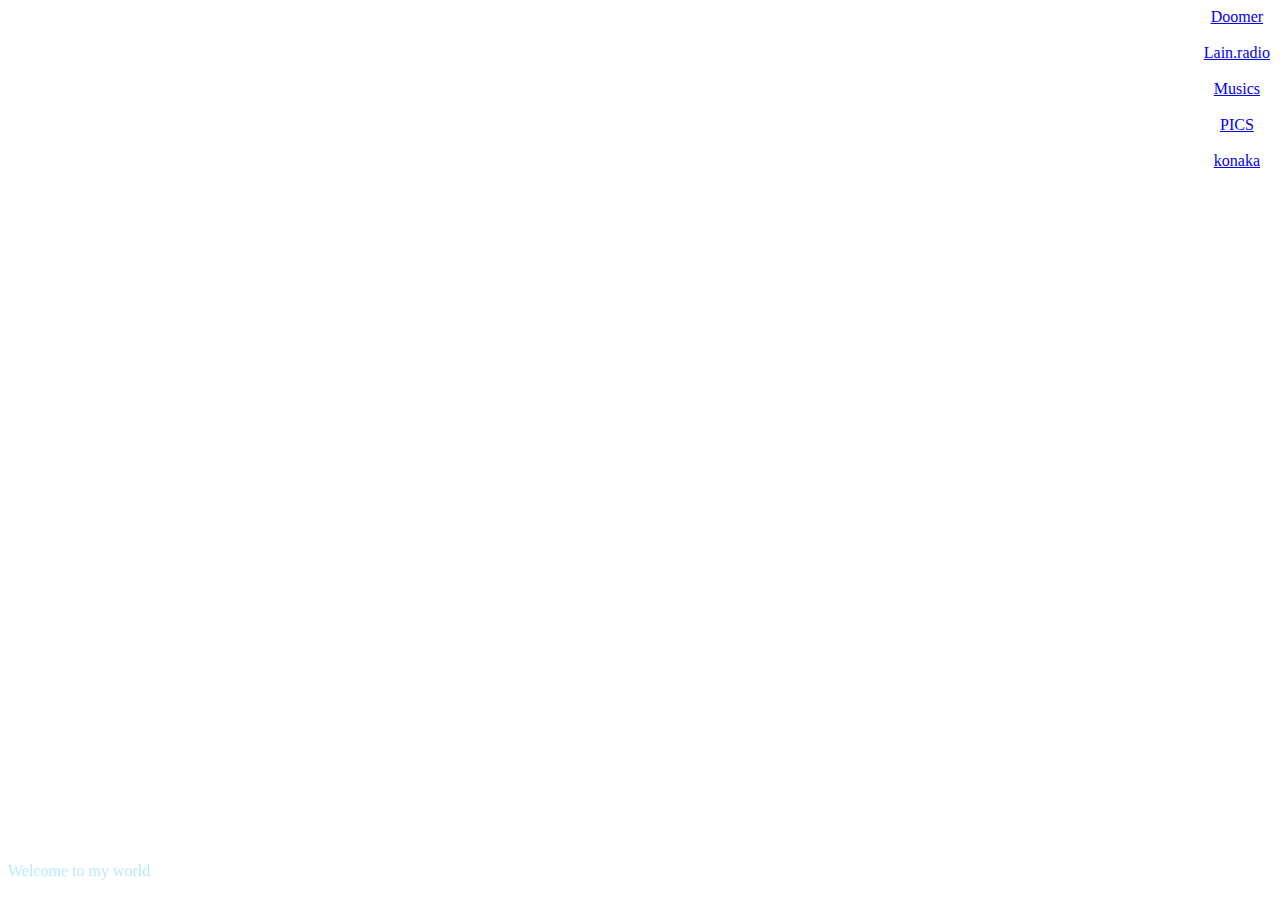
==== index.html @ 77658641 "add some links" ====
<!DOCTYPE html>
<html>
<head>
	<style>
		body{
			background: url(1390156669.gif);
			background-repeat: no-repeat;
			background-size: cover;
		}
        marquee {
            
            animation: marquee 2s linear infinite;
            text-align:left;
            color:#B8E9FF;
            text-shadow: 1px 1px 10px honeydew;
	    width: 50%;
	}
        .asd {
            position: absolute;
  right: 0;
  margin-right: 10px;
  float: right;
  text-align:center;	
} 
	</style>
	<title></title>
</head>
<body>
           <div class="asd">
	   	<a href="#">Doomer</a><br><br>

		<a href="http://lain.radio/public/lain.radio">Lain.radio</a><br><br>
        	
		<a href="music.html">Musics</a> <br><br>

		<a href="http://lain.angelic-trust.net/ego-captures.php">PICS</a><br><br>

		<a href="http://www.konaka.com/">konaka</a>
       	   </div>
	<div style="">
    	<marquee behavior="scroll" direction="up" scrollamount=2 style="height:97vh;">

		Welcome to my world <br>
		Although I'm just happy in the internet world <br>
		But if anyone is going to record me, it's just the dark world of my mind <br>
		This website is simply provided so that there is no problem in opening it <br>
		In this simplicity, there are dormant things that tell us the truths of our thoughts <br>
		I never know the best things! <br>
		Everything in my mind is enough <br>
		Reach his world to think about it and create a new world for him <br>
		In such a situation, the only thing that can help me is myself <br>
		So I am alone and I am happy in this loneliness <br>
		I am this! <br>
		My mind is currently occupied with the darkest things in this world <br>
		It is not a question of what is more confusing <br>
		The question is, what can get me involved? <br>
		As long as my mind approves, I will be with him <br>
		What comes out of my mind is the result of my thoughts <br>
		One of the things I think others have a problem with is expressing feelings and mindsets <br>
		One of the biggest problems I think there is no way to cure it <br>
		For now, this is just an image that tells me everything <br>
		But I guess it may not be enough for you <br>
		If I can make other pages for you <br>
		I see and feel something with a picture, so there is nothing to do overtime <br>
		You can download things on my website that you like or maybe you like <br>
		This is repeated for you to understand one thing <br>
		That I can never turn my feelings into things you see <br>
		In the hope of death <br>
		</marquee>
	</div>
	<audio autoplay>
  <source src="boon_loop.wav" type="audio/wav">
  Your browser does not support the audio element.
</audio>
</body>
</html>
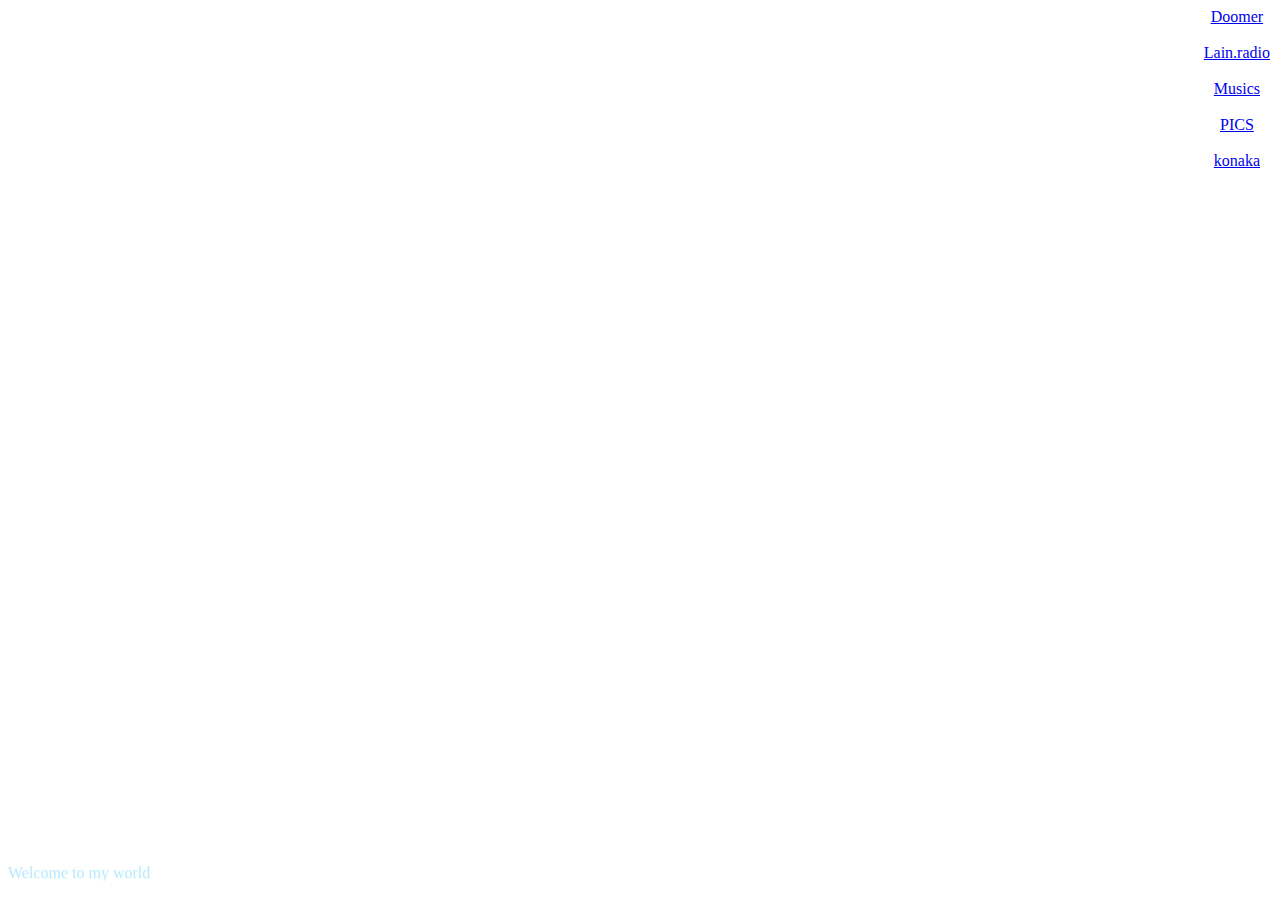
==== commit 3fe37e0e: "good title" ====
--- a/index.html
+++ b/index.html
@@ -23,7 +23,7 @@
   text-align:center;	
 } 
 	</style>
-	<title></title>
+	<title>Eiko's web</title>
 </head>
 <body>
            <div class="asd">
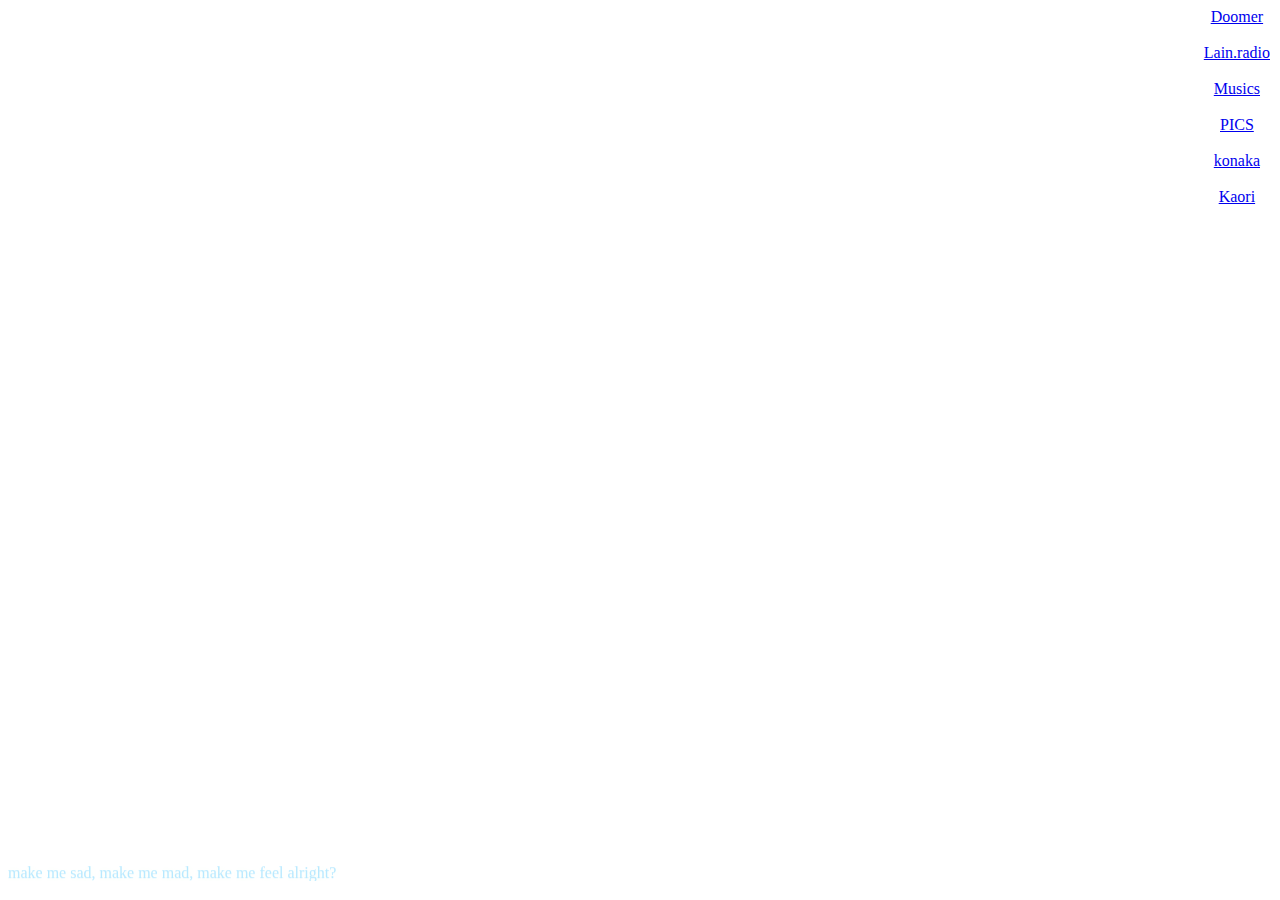
==== commit 0d56bf80: "some changes" ====
--- a/index.html
+++ b/index.html
@@ -27,7 +27,9 @@
 </head>
 <body>
            <div class="asd">
-	   	<a href="#">Doomer</a><br><br>
+		<!-- Just a simple hit ? :3 -->
+		<!-- <img height="15x" src="http://www.kt.rim.or.jp/~show_2/count/count.cgi?eiko"><br> -->
+		<a href="#">Doomer</a><br><br>
 
 		<a href="http://lain.radio/public/lain.radio">Lain.radio</a><br><br>
         	
@@ -35,11 +37,13 @@
 
 		<a href="http://lain.angelic-trust.net/ego-captures.php">PICS</a><br><br>
 
-		<a href="http://www.konaka.com/">konaka</a>
+		<a href="http://www.konaka.com/">konaka</a><br><br>
+
+		<a href="http://www.kt.rim.or.jp/~show_2/kaori/">Kaori</a>
        	   </div>
 	<div style="">
     	<marquee behavior="scroll" direction="up" scrollamount=2 style="height:97vh;">
-
+		make me sad, make me mad, make me feel alright? <br>
 		Welcome to my world <br>
 		Although I'm just happy in the internet world <br>
 		But if anyone is going to record me, it's just the dark world of my mind <br>
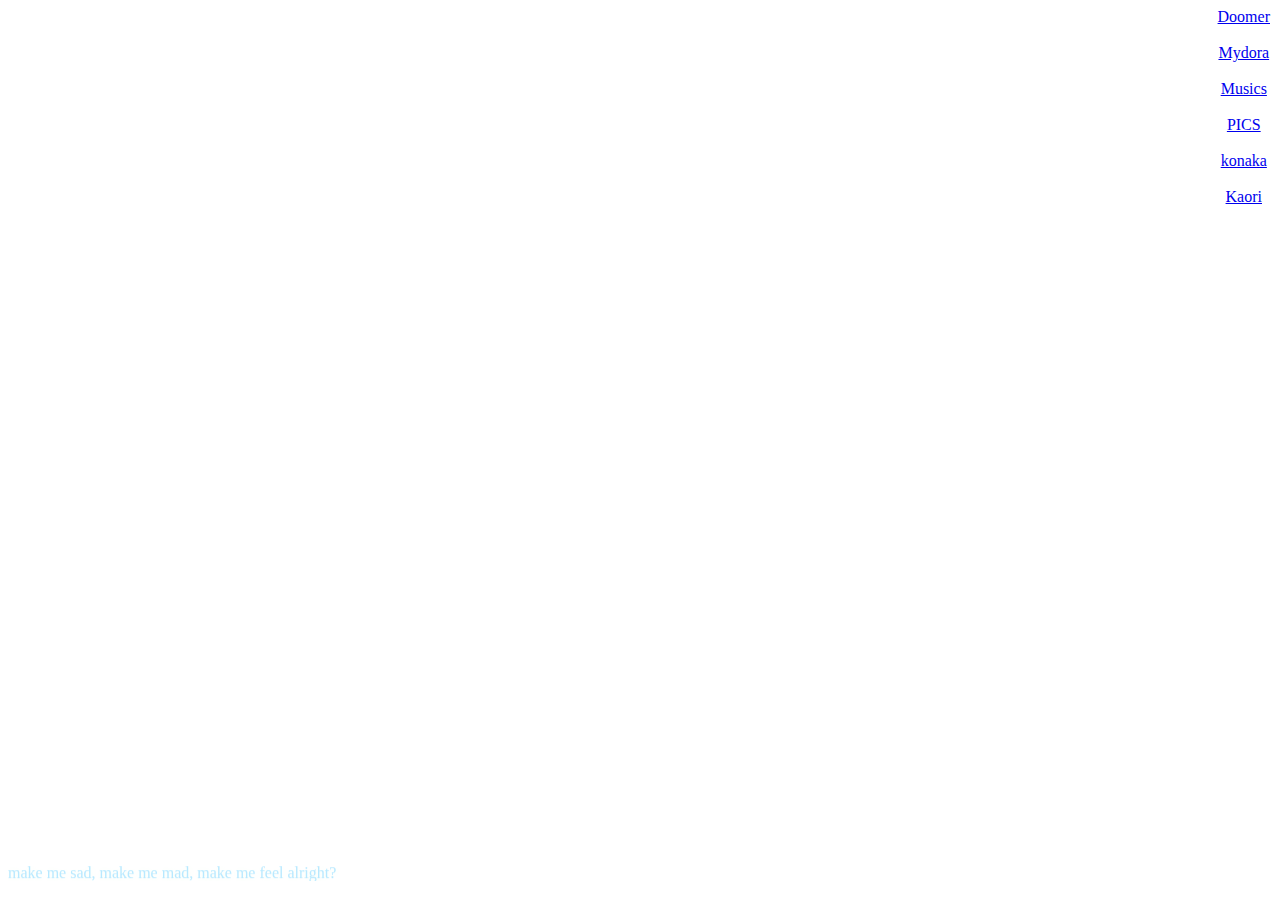
==== commit 86be1895: "sync neocities" ====
--- a/index.html
+++ b/index.html
@@ -31,7 +31,7 @@
 		<!-- <img height="15x" src="http://www.kt.rim.or.jp/~show_2/count/count.cgi?eiko"><br> -->
 		<a href="#">Doomer</a><br><br>
 
-		<a href="http://lain.radio/public/lain.radio">Lain.radio</a><br><br>
+		<a href="https://mydora.restorativland.org/">Mydora</a><br><br>
         	
 		<a href="music.html">Musics</a> <br><br>
 
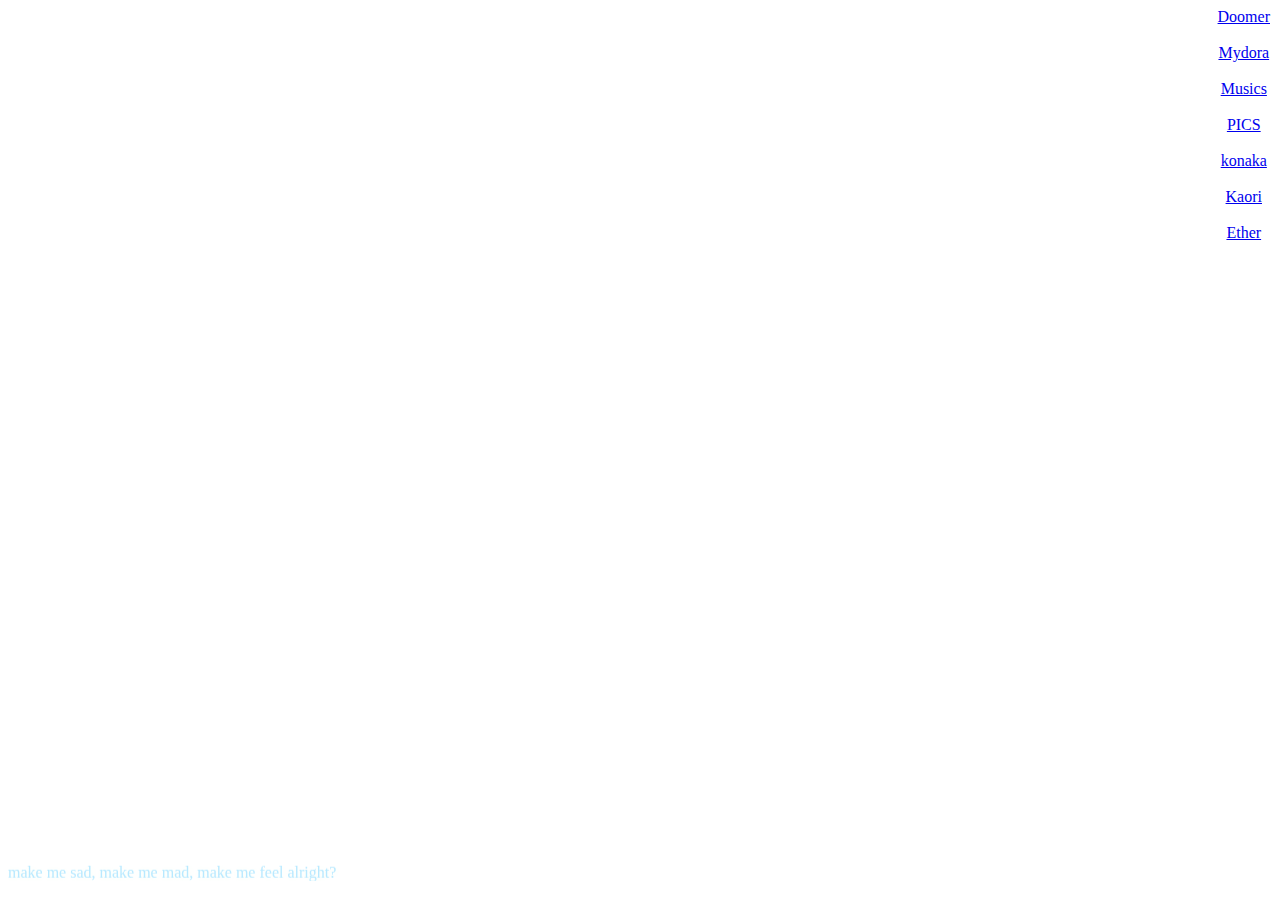
==== commit 8f5831bc: "fix break lines" ====
--- a/index.html
+++ b/index.html
@@ -39,7 +39,9 @@
 
 		<a href="http://www.konaka.com/">konaka</a><br><br>
 
-		<a href="http://www.kt.rim.or.jp/~show_2/kaori/">Kaori</a>
+		<a href="http://www.kt.rim.or.jp/~show_2/kaori/">Kaori</a> <br><br>
+		
+		<a href="https://thaer.no">Ether</a>
        	   </div>
 	<div style="">
     	<marquee behavior="scroll" direction="up" scrollamount=2 style="height:97vh;">
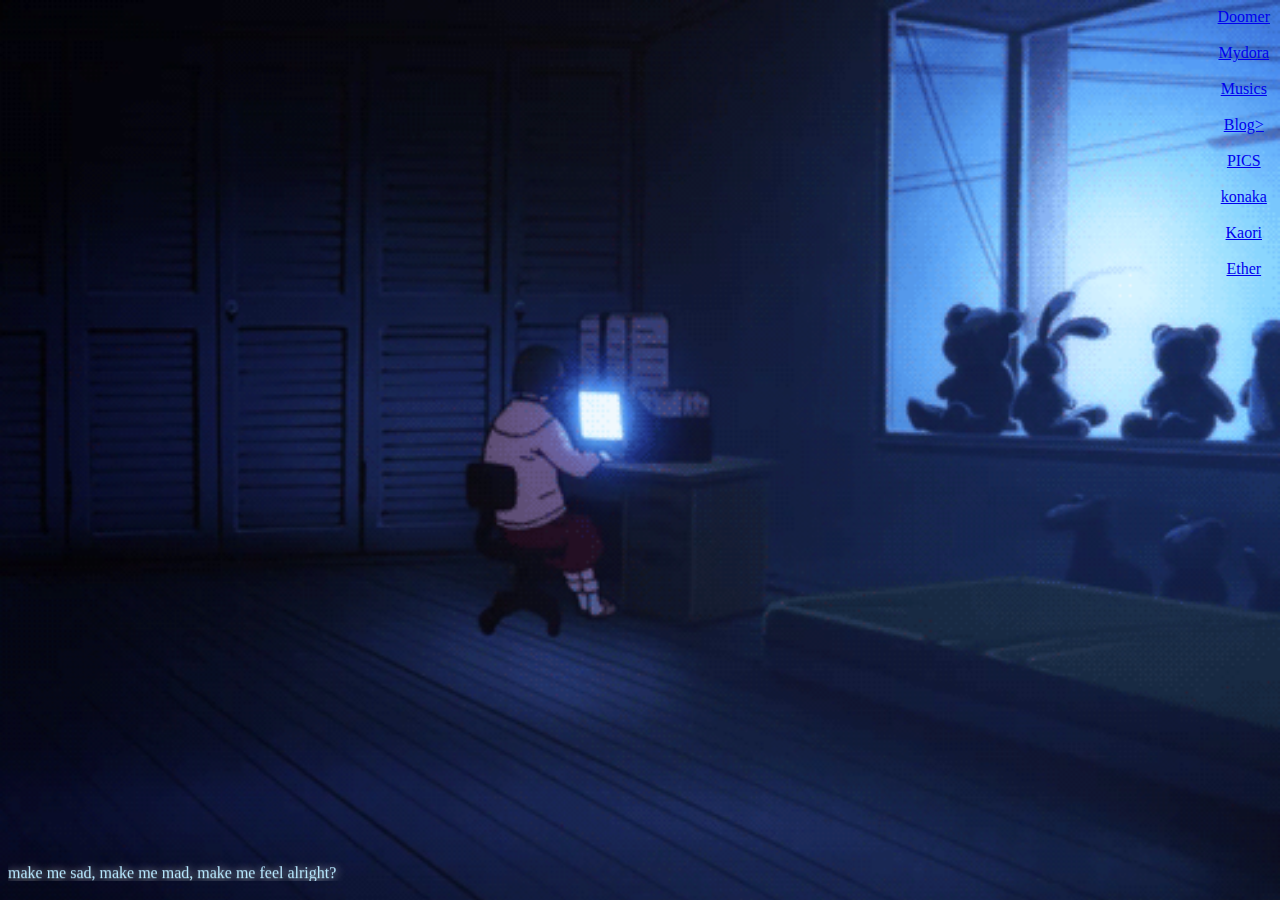
==== commit 5b10b294: "add blog page" ====
--- a/index.html
+++ b/index.html
@@ -34,6 +34,8 @@
 		<a href="https://mydora.restorativland.org/">Mydora</a><br><br>
         	
 		<a href="music.html">Musics</a> <br><br>
+
+		<a href="blogs/blog.html">Blog></a> <br><br>
 
 		<a href="http://lain.angelic-trust.net/ego-captures.php">PICS</a><br><br>
 
@@ -75,7 +77,7 @@
 		</marquee>
 	</div>
 	<audio autoplay>
-  <source src="boon_loop.wav" type="audio/wav">
+  <source src="boon_loop.wav" type="audio/wav" loop>
   Your browser does not support the audio element.
 </audio>
 </body>
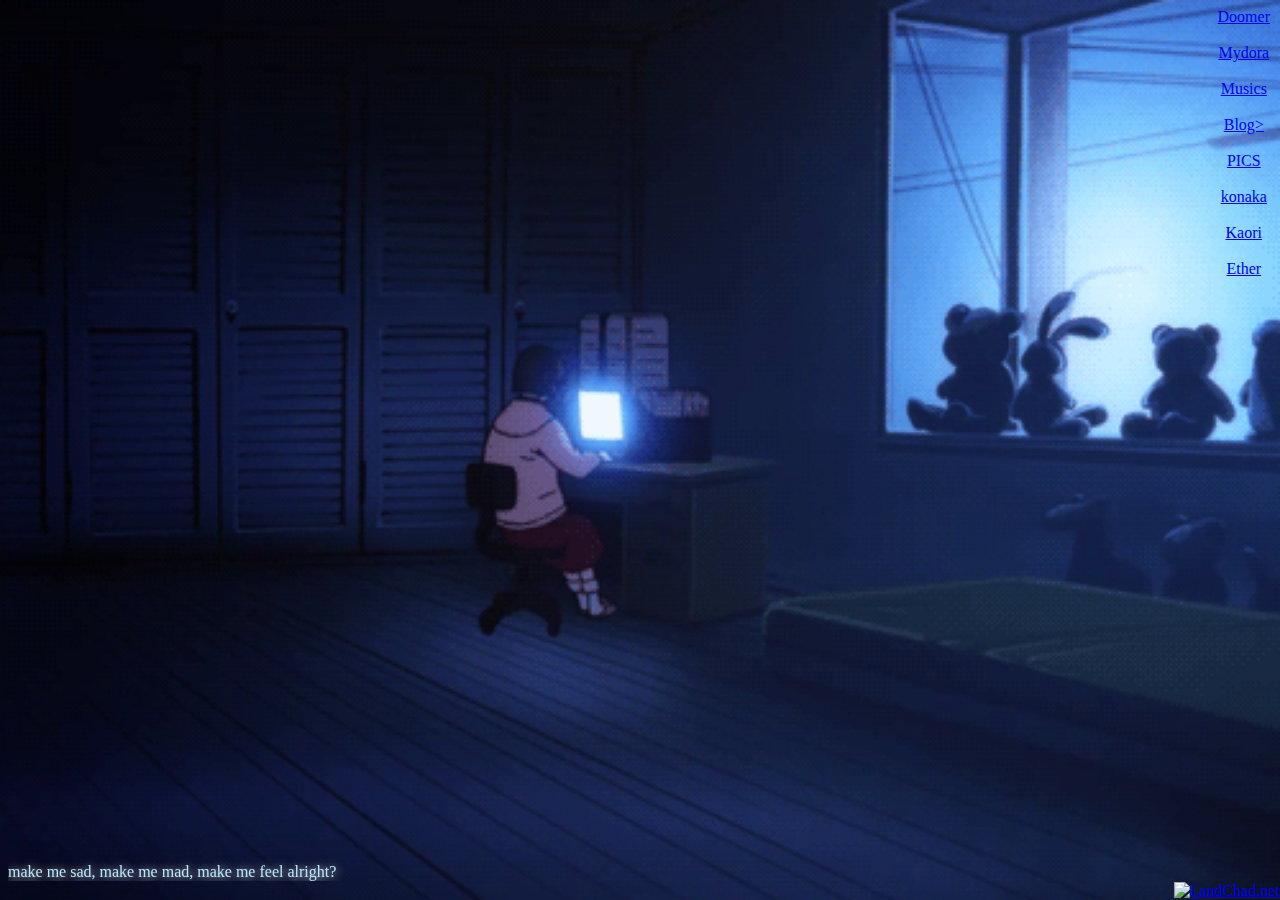
==== commit 9739f9f9: "add button section with my first button freeBSD ^^" ====
--- a/index.html
+++ b/index.html
@@ -21,7 +21,12 @@
   margin-right: 10px;
   float: right;
   text-align:center;	
-} 
+}
+		.buttons {
+			position: absolute;
+			right: 0;
+			bottom: 0;
+		}
 	</style>
 	<title>Eiko's web</title>
 </head>
@@ -80,5 +85,9 @@
   <source src="boon_loop.wav" type="audio/wav" loop>
   Your browser does not support the audio element.
 </audio>
+<div class="buttons">
+
+	<a href="https://www.freebsd.org"><img src="https://www.freebsd.org/gifs/power-button.gif" alt="LandChad.net"></a>
+</div>
 </body>
 </html>
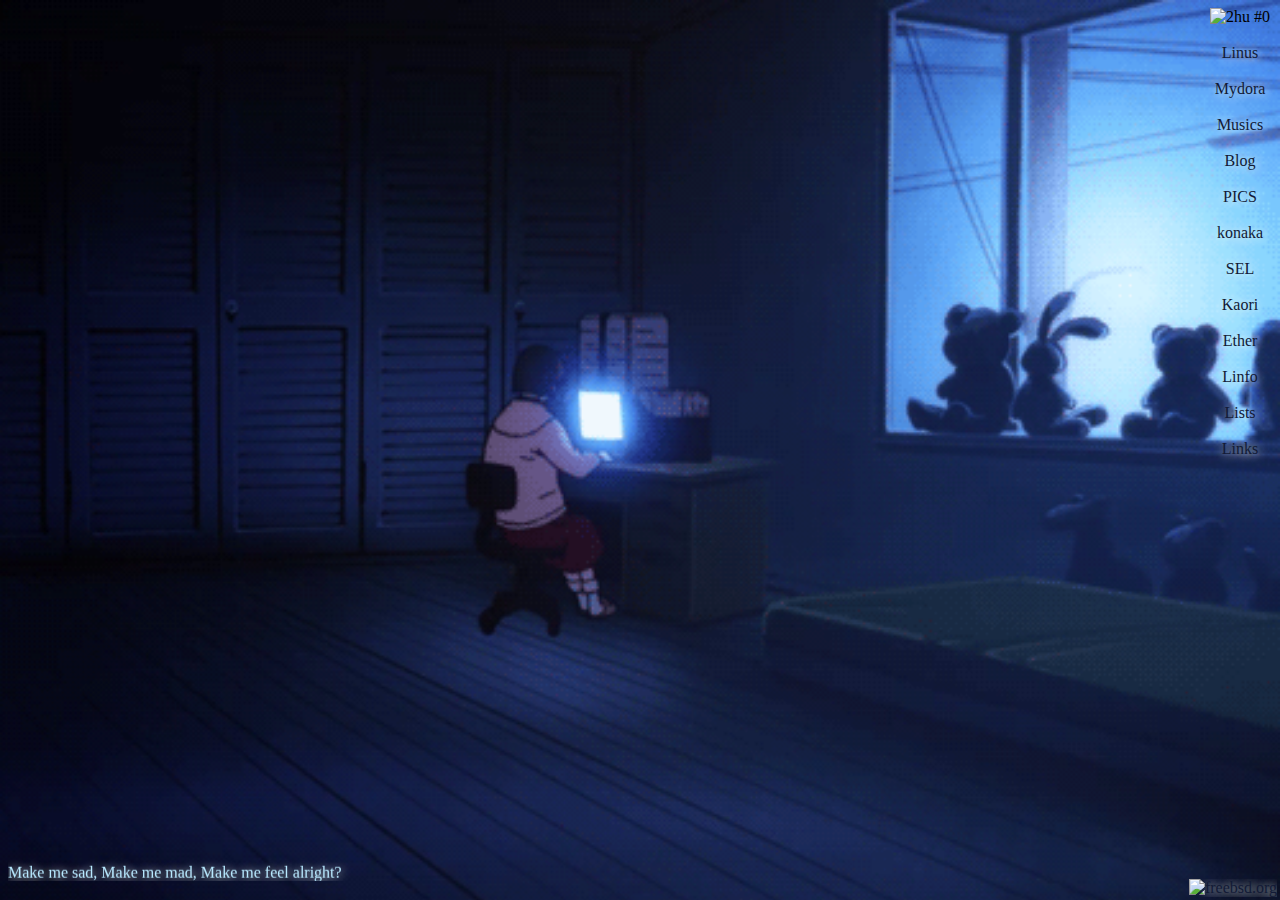
==== commit b28f37cb: "make it better" ====
--- a/index.html
+++ b/index.html
@@ -3,7 +3,7 @@
 <head>
 	<style>
 		body{
-			background: url(1390156669.gif);
+			background: url(assets/1390156669.gif);
 			background-repeat: no-repeat;
 			background-size: cover;
 		}
@@ -15,18 +15,26 @@
             text-shadow: 1px 1px 10px honeydew;
 	    width: 50%;
 	}
+	a {
+	  text-decoration: none;
+	  color: #121A36;
+	  text-shadow: 1px 1px 10px honeydew;
+	}
         .asd {
             position: absolute;
   right: 0;
   margin-right: 10px;
   float: right;
   text-align:center;	
-}
-		.buttons {
-			position: absolute;
-			right: 0;
-			bottom: 0;
-		}
+} 
+  .buttons {
+      position: absolute;
+      right: 0;
+      bottom: 0;
+      float: right;
+      text-align:center;
+      padding: 3px;
+  }
 	</style>
 	<title>Eiko's web</title>
 </head>
@@ -34,60 +42,108 @@
            <div class="asd">
 		<!-- Just a simple hit ? :3 -->
 		<!-- <img height="15x" src="http://www.kt.rim.or.jp/~show_2/count/count.cgi?eiko"><br> -->
-		<a href="#">Doomer</a><br><br>
+		<!-- <a href="#">Doomer</a><br><br> -->
+		<img src="https://cld.sh/assets/img/2hus/48.png" onclick="nice()" alt="2hu #0"><br><br>
+		<a href="https://www.oldlinux.org/Linus/">Linus</a><br><br>
 
 		<a href="https://mydora.restorativland.org/">Mydora</a><br><br>
         	
 		<a href="music.html">Musics</a> <br><br>
 
-		<a href="blogs/blog.html">Blog></a> <br><br>
+		<a href="blogs/blog.html">Blog</a> <br><br>
 
 		<a href="http://lain.angelic-trust.net/ego-captures.php">PICS</a><br><br>
 
 		<a href="http://www.konaka.com/">konaka</a><br><br>
 
+		<a href="SEL/index.html">SEL</a><br><br>
+
 		<a href="http://www.kt.rim.or.jp/~show_2/kaori/">Kaori</a> <br><br>
 		
-		<a href="https://thaer.no">Ether</a>
+		<a href="https://thaer.no">Ether</a> <br><br>
+		
+		<a href="https://www.linfo.org/">Linfo</a><br><br>
+
+		<a href="mails.html">Lists</a><br><br>
+
+		<a href="links.html">Links</a><br><br>
        	   </div>
+	   <div class="buttons">
+	       <a href="https://freebsd.org"><img src="https://www.freebsd.org/gifs/power-button.gif" alt="freebsd.org"></a>
+	   </div>
 	<div style="">
-    	<marquee behavior="scroll" direction="up" scrollamount=2 style="height:97vh;">
-		make me sad, make me mad, make me feel alright? <br>
-		Welcome to my world <br>
-		Although I'm just happy in the internet world <br>
-		But if anyone is going to record me, it's just the dark world of my mind <br>
-		This website is simply provided so that there is no problem in opening it <br>
-		In this simplicity, there are dormant things that tell us the truths of our thoughts <br>
-		I never know the best things! <br>
-		Everything in my mind is enough <br>
-		Reach his world to think about it and create a new world for him <br>
-		In such a situation, the only thing that can help me is myself <br>
-		So I am alone and I am happy in this loneliness <br>
-		I am this! <br>
-		My mind is currently occupied with the darkest things in this world <br>
-		It is not a question of what is more confusing <br>
-		The question is, what can get me involved? <br>
-		As long as my mind approves, I will be with him <br>
-		What comes out of my mind is the result of my thoughts <br>
-		One of the things I think others have a problem with is expressing feelings and mindsets <br>
-		One of the biggest problems I think there is no way to cure it <br>
-		For now, this is just an image that tells me everything <br>
-		But I guess it may not be enough for you <br>
-		If I can make other pages for you <br>
-		I see and feel something with a picture, so there is nothing to do overtime <br>
-		You can download things on my website that you like or maybe you like <br>
-		This is repeated for you to understand one thing <br>
-		That I can never turn my feelings into things you see <br>
-		In the hope of death <br>
-		</marquee>
+  <!--  	<marquee behavior="scroll" direction="up" scrollamount=2 style="height:97vh;">-->
+		<!--make me sad, make me mad, make me feel alright? <br>-->
+		<!--Welcome to my world <br>-->
+		<!--Although I'm just happy in the internet world <br>-->
+		<!--But if anyone is going to record me, it's just the dark world of my mind <br>-->
+		<!--This website is simply provided so that there is no problem in opening it <br>-->
+		<!--In this simplicity, there are dormant things that tell us the truths of our thoughts <br>-->
+		<!--I never know the best things! <br>-->
+		<!--Everything in my mind is enough <br>-->
+		<!--Reach his world to think about it and create a new world for him <br>-->
+		<!--In such a situation, the only thing that can help me is myself <br>-->
+		<!--So I am alone and I am happy in this loneliness <br>-->
+		<!--I am this! <br>-->
+		<!--My mind is currently occupied with the darkest things in this world <br>-->
+		<!--It is not a question of what is more confusing <br>-->
+		<!--The question is, what can get me involved? <br>-->
+		<!--As long as my mind approves, I will be with him <br>-->
+		<!--What comes out of my mind is the result of my thoughts <br>-->
+		<!--One of the things I think others have a problem with is expressing feelings and mindsets <br>-->
+		<!--One of the biggest problems I think there is no way to cure it <br>-->
+		<!--For now, this is just an image that tells me everything <br>-->
+		<!--But I guess it may not be enough for you <br>-->
+		<!--If I can make other pages for you <br>-->
+		<!--I see and feel something with a picture, so there is nothing to do overtime <br>-->
+		<!--You can download things on my website that you like or maybe you like <br>-->
+		<!--This is repeated for you to understand one thing <br>-->
+		<!--That I can never turn my feelings into things you see <br>-->
+		<!--In the hope of death <br>-->
+		<!--</marquee>-->
+			<marquee behavior="scroll" direction="up" scrollamount=2 style="height:97vh;">
+			  Make me sad, Make me mad, Make me feel alright? <br>
+			  Welcome to my world, It's actually my home :3 <br> 
+			  I'm a computer lover, programmer, reader and a person interested in old/vintage things <br>
+			  Honestly I don't not have any real friends, there is some but i rarely talk to them <br>
+			  My world involved of programming things. I love all programming language<br>
+			  And I am surprised why people want to find the **best programming language** <br>
+			  It is true that I love C more than others :3, but it's just my interest, I work with all of them <br>
+			  Basically I love low level programmig and I mostly work with programming languages that can be<br>
+			  that can be low level. It is better to say that I love programming more than its tools <br>
+			  Well I love vintage things like old hardware, software, games. All i want is to live like a 90s person<br>
+			  For some reason I still play Half-Life 1 :D offline and online (multiplayer) <br>
+			  And I love to watch anime, but I like to watch the best of all, and you can see *I LOVE SEL* :3 <br> 
+			  Sometimes I feel so alone when I do some low level stuff but I love the minimalism of that. <br>
+			  And with that said, I like minimalism and that's why this websites feels like 90s website page. <br>
+			  I'm a Unix/Gnu/Linux Lover. It's one of my main thing in my life. A Richard Stallman lover <br>
+			  <!--I'm a open source programmer since I started programming and i don't understand why people make their source close <br>-->
+			  I love to make mods for games specially old ones Doom, Half life, or all Valve games<br>
+			  <a style="color:white" href="https://archive.org">archive.org</a> is my second home :3333. This website is Cool <br>
+			  it's my hobby to search old things from it, and sometimes I archive old things too :D<br>
+			  You can find my big interests on the very right side of my website. <br>
+			  I also have other websites, you can find those from links<br>
+			  <!--If you want to contact with me, you can find me on internet with the same domain name of this-->
+			  <!--website, <br>-->
+			  Have Fun coding :>.
+			</marquee>
 	</div>
 	<audio autoplay>
   <source src="boon_loop.wav" type="audio/wav" loop>
   Your browser does not support the audio element.
 </audio>
-<div class="buttons">
-
-	<a href="https://www.freebsd.org"><img src="https://www.freebsd.org/gifs/power-button.gif" alt="LandChad.net"></a>
-</div>
+<script>
+function nice() {
+  cwallpaper = document.getElementsByTagName("body")[0].style.background
+  if (cwallpaper.includes("wallpaper1.jpg")) {
+    document.getElementsByTagName("body")[0].style.background = 'url(1390156669.gif)';
+  } else {
+    document.getElementsByTagName("body")[0].style.background = 'url(wallpaper1.jpg)';
+  }
+  document.getElementsByTagName("body")[0].style.backgroundRepeat = 'no-repeat'
+  document.getElementsByTagName("body")[0].style.backgroundSize = 'cover'
+}
+</script>
 </body>
 </html>
+
